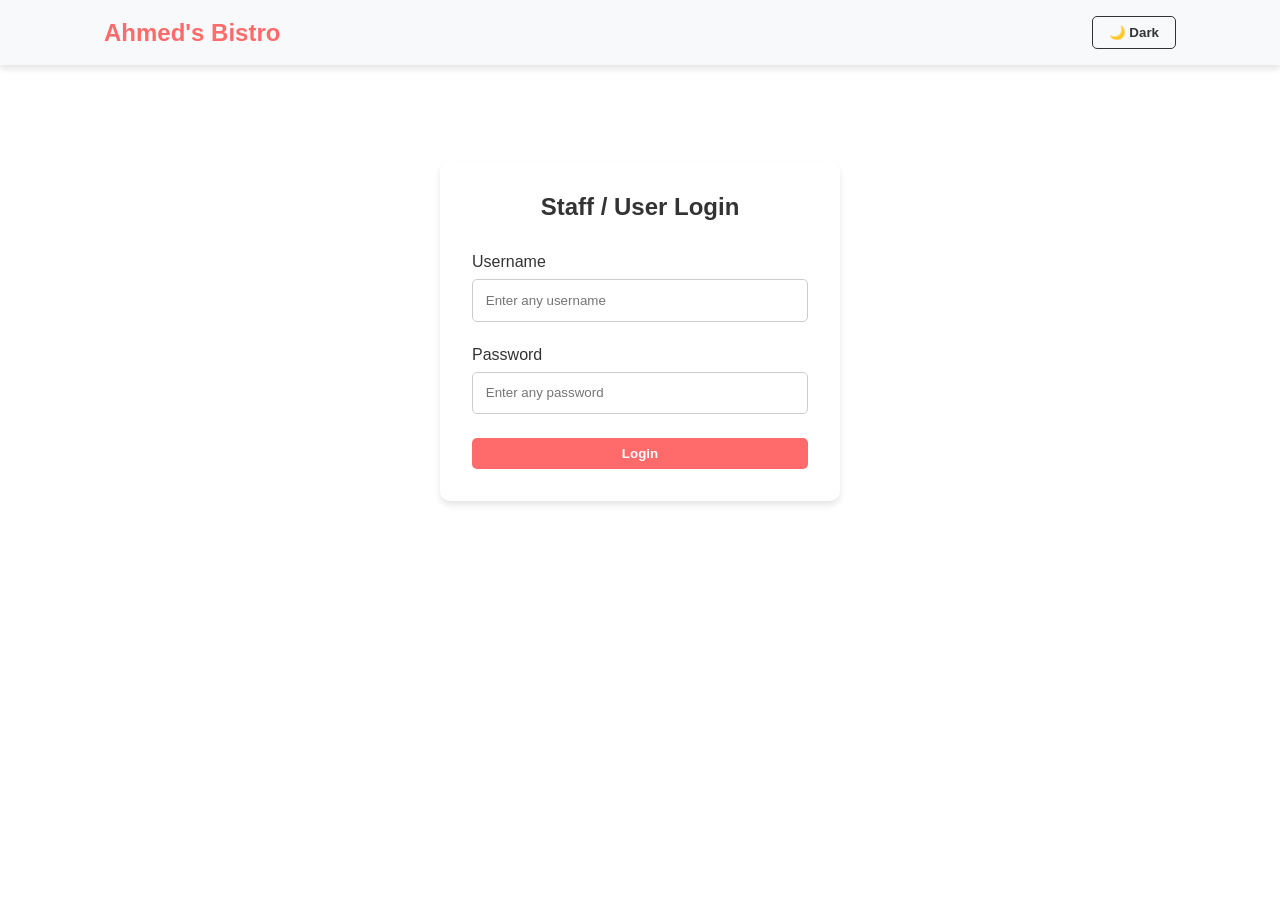
==== index.html @ ef03b662 "Initial commit - Complete Restaurant Project" ====
<!DOCTYPE html>
<html lang="en">
<head>
    <meta charset="UTF-8">
    <meta name="viewport" content="width=device-width, initial-scale=1.0">
    <title>Home - Restaurant</title>
    <link rel="stylesheet" href="css/style.css">
</head>
<body>
    <header>
        <nav>
            <a href="index.html" class="logo">Ahmed's Bistro</a>
            <ul>
                <li><a href="index.html" class="active">Home</a></li>
                <li><a href="menu.html">Menu</a></li>
                <li><a href="about.html">About</a></li>
                <li><a href="contact.html">Contact</a></li>
            </ul>
            <div class="nav-buttons">
                <button id="theme-toggle">🌙 Dark</button>
                <button id="logout-btn">Logout</button>
            </div>
        </nav>
    </header>

    <main>
        <section class="hero reveal">
            <div class="slider">
    <img src="images/slider1.jpeg" alt="Food 1" class="slide active">
<img src="images/slider2.jpeg" alt="Food 2" class="slide">
<img src="images/slider3.jpeg" alt="Food 3" class="slide">
            </div>
            <div class="hero-content">
                <h1>Welcome to Ahmed's Bistro</h1>
                <p>Experience the best flavors cooked with passion.</p>
                <div id="clock">Loading Clock...</div>
            </div>
        </section>

        <section class="reveal" style="margin-top: 4rem; text-align: center;">
            <h2>Fresh & Delicious</h2>
            <p style="margin-top: 1rem;">We pride ourselves on delivering a memorable dining experience using modern culinary techniques alongside classic recipes.</p>
        </section>
    </main>

    <footer>
        <p>&copy; 2026 Ahmed's Bistro. All rights reserved.</p>
    </footer>

    <script src="js/script.js"></script>
</body>
</html>
---- css/style.css ----
/* --- CSS Variables & Reset --- */
:root {
  --primary-color: #ff6b6b;
  --bg-color: #ffffff;
  --text-color: #333333;
  --nav-bg: #f8f9fa;
  --card-bg: #ffffff;
  --shadow: 0 4px 6px rgba(0,0,0,0.1);
  --transition: all 0.3s ease;
}

body.dark-mode {
  --bg-color: #121212;
  --text-color: #f1f1f1;
  --nav-bg: #1e1e1e;
  --card-bg: #242424;
  --shadow: 0 4px 6px rgba(255,255,255,0.05);
}

* {
  margin: 0;
  padding: 0;
  box-sizing: border-box;
  font-family: 'Segoe UI', Tahoma, Geneva, Verdana, sans-serif;
  scroll-behavior: smooth;
}

body {
  background-color: var(--bg-color);
  color: var(--text-color);
  transition: var(--transition);
  display: flex;
  flex-direction: column;
  min-height: 100vh;
}

/* --- Navigation Bar --- */
header {
  background-color: var(--nav-bg);
  box-shadow: var(--shadow);
  position: sticky;
  top: 0;
  z-index: 1000;
}

nav {
  display: flex;
  justify-content: space-between;
  align-items: center;
  padding: 1rem 5%;
  max-width: 1200px;
  margin: 0 auto;
}

nav .logo {
  font-size: 1.5rem;
  font-weight: bold;
  color: var(--primary-color);
  text-decoration: none;
}

nav ul {
  display: flex;
  list-style: none;
  gap: 1.5rem;
  align-items: center;
}

nav a {
  text-decoration: none;
  color: var(--text-color);
  font-weight: 500;
  transition: var(--transition);
}

nav a:hover, nav a.active {
  color: var(--primary-color);
}

.nav-buttons {
  display: flex;
  gap: 1rem;
}

button {
  cursor: pointer;
  border: none;
  padding: 0.5rem 1rem;
  border-radius: 5px;
  background-color: var(--primary-color);
  color: white;
  font-weight: bold;
  transition: var(--transition);
}

button:hover {
  background-color: #e55a5a;
  transform: translateY(-2px);
}

#theme-toggle {
  background-color: transparent;
  color: var(--text-color);
  border: 1px solid var(--text-color);
}

#theme-toggle:hover {
  background-color: var(--text-color);
  color: var(--bg-color);
}

/* --- Shared Layout & Utilities --- */
main {
  flex: 1;
  padding: 2rem 5%;
  max-width: 1200px;
  margin: 0 auto;
  width: 100%;
}

.text-center { text-align: center; margin-bottom: 2rem; }

/* Scroll Animations */
.reveal {
  opacity: 0;
  transform: translateY(50px);
  transition: all 0.8s ease-in-out;
}
.reveal.active {
  opacity: 1;
  transform: translateY(0);
}

/* --- Login & Contact Forms --- */
.form-container {
  max-width: 400px;
  margin: 4rem auto;
  background: var(--card-bg);
  padding: 2rem;
  border-radius: 10px;
  box-shadow: var(--shadow);
}

.form-group {
  margin-bottom: 1.5rem;
}

.form-group label {
  display: block;
  margin-bottom: 0.5rem;
}

.form-group input, .form-group textarea {
  width: 100%;
  padding: 0.8rem;
  border: 1px solid #ccc;
  border-radius: 5px;
  background: var(--bg-color);
  color: var(--text-color);
}

.error-msg { color: #ff4757; font-size: 0.9rem; margin-top: 0.5rem; display: none; }
.success-msg { color: #2ed573; font-size: 0.9rem; margin-top: 0.5rem; display: none; }

/* --- Home Page (Hero, Slider, Clock) --- */
.hero {
  position: relative;
  height: 60vh;
  border-radius: 15px;
  overflow: hidden;
  display: flex;
  align-items: center;
  justify-content: center;
  color: white;
  text-align: center;
}

.slider {
  position: absolute;
  top: 0; left: 0; width: 100%; height: 100%;
  z-index: -1;
}

.slide {
  width: 100%; height: 100%;
  object-fit: cover;
  position: absolute;
  opacity: 0;
  transition: opacity 1s ease-in-out;
}

.slide.active { opacity: 1; }
.hero-content { background: rgba(0,0,0,0.5); padding: 2rem; border-radius: 10px; }
#clock { font-size: 2rem; font-weight: bold; margin-top: 1rem; color: #f1c40f; }

/* --- Menu Page (Filters & Grid) --- */
.filter-container {
  display: flex;
  justify-content: center;
  gap: 1rem;
  margin-bottom: 2rem;
  flex-wrap: wrap;
}

.filter-btn {
  background: var(--nav-bg);
  color: var(--text-color);
  border: 1px solid var(--primary-color);
}
.filter-btn.active, .filter-btn:hover {
  background: var(--primary-color);
  color: white;
}

.menu-grid {
  display: grid;
  grid-template-columns: repeat(auto-fill, minmax(250px, 1fr));
  gap: 2rem;
}

.menu-card {
  background: var(--card-bg);
  border-radius: 10px;
  overflow: hidden;
  box-shadow: var(--shadow);
  transition: var(--transition);
}

.menu-card:hover { transform: translateY(-5px); }
.menu-card img { width: 100%; height: 200px; object-fit: cover; }
.menu-card-content { padding: 1rem; text-align: center; }
.price { color: var(--primary-color); font-weight: bold; font-size: 1.2rem; margin-top: 0.5rem;}

/* --- Footer --- */
footer {
  background: var(--nav-bg);
  text-align: center;
  padding: 1.5rem;
  box-shadow: 0 -4px 6px rgba(0,0,0,0.05);
  margin-top: auto;
}

/* --- Responsive Design --- */
@media (max-width: 768px) {
  nav { flex-direction: column; gap: 1rem; }
  nav ul { flex-wrap: wrap; justify-content: center; }
  .hero { height: 40vh; }
}
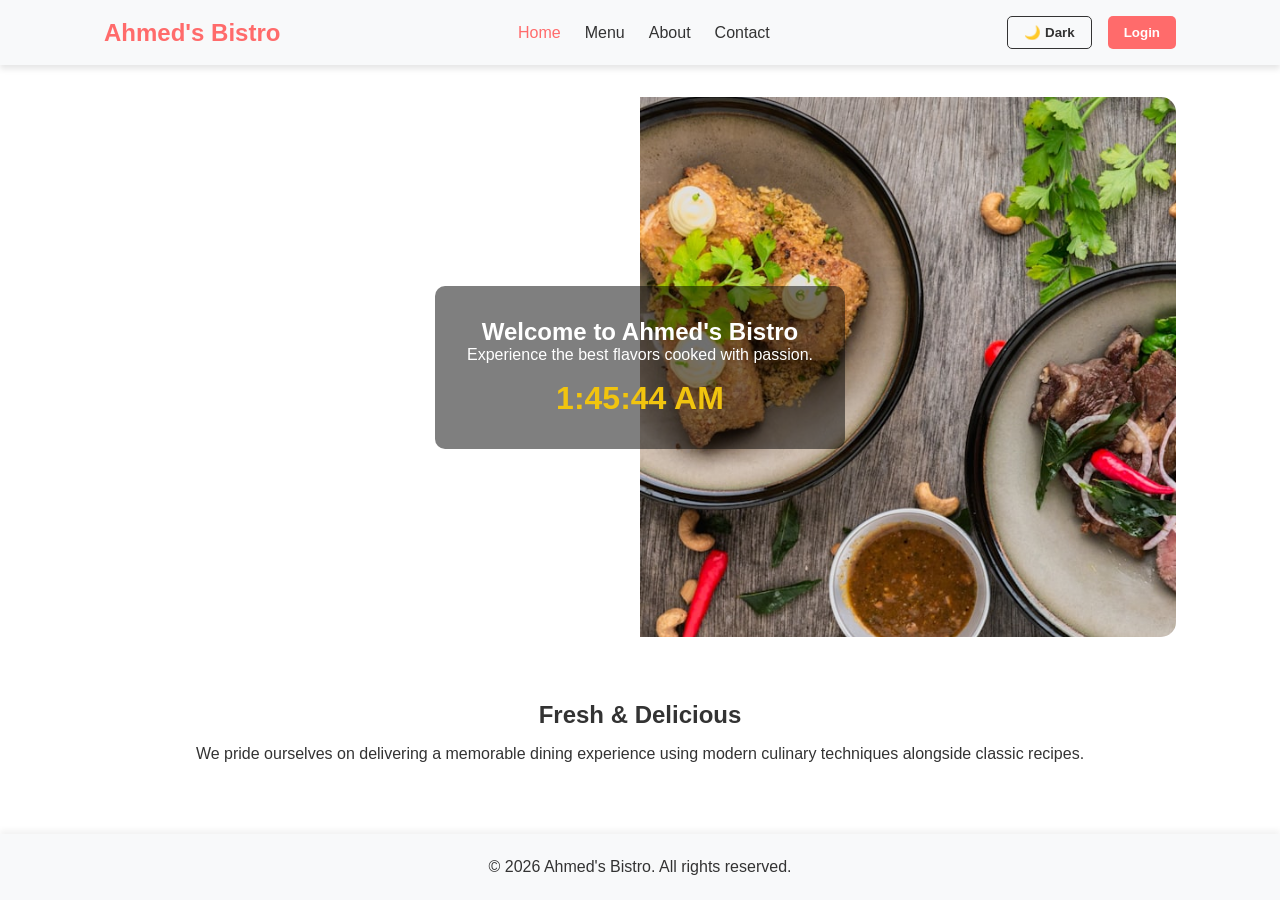
==== commit a1c6ab66: "Add signup page, update login logic, and add user validation" ====
--- a/index.html
+++ b/index.html
@@ -17,9 +17,9 @@
                 <li><a href="contact.html">Contact</a></li>
             </ul>
             <div class="nav-buttons">
-                <button id="theme-toggle">🌙 Dark</button>
-                <button id="logout-btn">Logout</button>
-            </div>
+    <button id="theme-toggle">🌙 Dark</button>
+    <button id="auth-btn">Login</button>
+</div>
         </nav>
     </header>
 
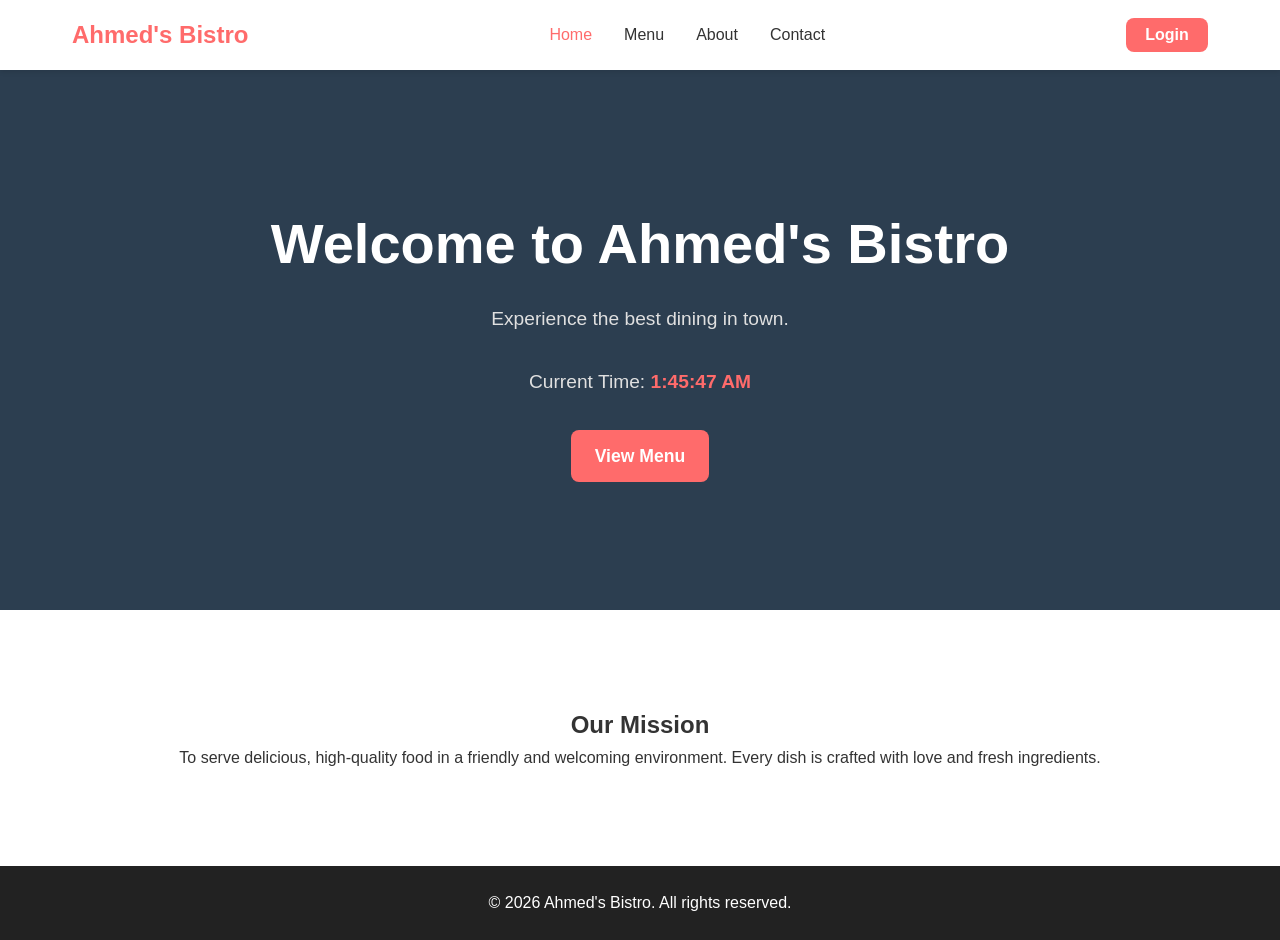
==== commit 38b8374f: "Simplify project to meet core university requirements" ====
--- a/index.html
+++ b/index.html
@@ -3,43 +3,44 @@
 <head>
     <meta charset="UTF-8">
     <meta name="viewport" content="width=device-width, initial-scale=1.0">
-    <title>Home - Restaurant</title>
+    <title>Ahmed's Bistro - Home</title>
     <link rel="stylesheet" href="css/style.css">
 </head>
 <body>
     <header>
         <nav>
             <a href="index.html" class="logo">Ahmed's Bistro</a>
-            <ul>
+            <ul class="nav-links">
                 <li><a href="index.html" class="active">Home</a></li>
                 <li><a href="menu.html">Menu</a></li>
                 <li><a href="about.html">About</a></li>
                 <li><a href="contact.html">Contact</a></li>
             </ul>
             <div class="nav-buttons">
-    <button id="theme-toggle">🌙 Dark</button>
-    <button id="auth-btn">Login</button>
-</div>
+                <button id="auth-btn">Login</button>
+            </div>
         </nav>
     </header>
 
     <main>
-        <section class="hero reveal">
-            <div class="slider">
-    <img src="images/slider1.jpeg" alt="Food 1" class="slide active">
-<img src="images/slider2.jpeg" alt="Food 2" class="slide">
-<img src="images/slider3.jpeg" alt="Food 3" class="slide">
-            </div>
+        <section class="hero">
             <div class="hero-content">
                 <h1>Welcome to Ahmed's Bistro</h1>
-                <p>Experience the best flavors cooked with passion.</p>
-                <div id="clock">Loading Clock...</div>
+                <p>Experience the best dining in town.</p>
+                
+                <div class="clock-container" style="margin: 20px 0; font-size: 1.2rem;">
+                    <p>Current Time: <span id="clock" style="font-weight: bold; color: var(--primary-color);">Loading...</span></p>
+                </div>
+                
+                <a href="menu.html" class="btn">View Menu</a>
             </div>
         </section>
 
-        <section class="reveal" style="margin-top: 4rem; text-align: center;">
-            <h2>Fresh & Delicious</h2>
-            <p style="margin-top: 1rem;">We pride ourselves on delivering a memorable dining experience using modern culinary techniques alongside classic recipes.</p>
+        <section class="welcome-section">
+            <div class="container text-center">
+                <h2>Our Mission</h2>
+                <p>To serve delicious, high-quality food in a friendly and welcoming environment. Every dish is crafted with love and fresh ingredients.</p>
+            </div>
         </section>
     </main>
 
@@ -49,4 +50,4 @@
 
     <script src="js/script.js"></script>
 </body>
-</html>
+</html>
--- a/css/style.css
+++ b/css/style.css
@@ -1,248 +1,300 @@
-/* --- CSS Variables & Reset --- */
+/* =========================================
+   1. Global Styles & Variables
+========================================= */
 :root {
-  --primary-color: #ff6b6b;
-  --bg-color: #ffffff;
-  --text-color: #333333;
-  --nav-bg: #f8f9fa;
-  --card-bg: #ffffff;
-  --shadow: 0 4px 6px rgba(0,0,0,0.1);
-  --transition: all 0.3s ease;
-}
-
-body.dark-mode {
-  --bg-color: #121212;
-  --text-color: #f1f1f1;
-  --nav-bg: #1e1e1e;
-  --card-bg: #242424;
-  --shadow: 0 4px 6px rgba(255,255,255,0.05);
-}
-
+    --primary-color: #ff6b6b; /* Main restaurant color (light red) */
+    --text-color: #333333;    /* Default text color */
+    --bg-color: #f8f9fa;      /* Main background color */
+    --card-bg: #ffffff;       /* Background color for cards and containers */
+    --border-radius: 8px;     /* Standard border radius for rounded corners */
+}
+
+/* Reset default browser margins and paddings */
 * {
-  margin: 0;
-  padding: 0;
-  box-sizing: border-box;
-  font-family: 'Segoe UI', Tahoma, Geneva, Verdana, sans-serif;
-  scroll-behavior: smooth;
+    margin: 0;
+    padding: 0;
+    box-sizing: border-box;
+    font-family: 'Segoe UI', Tahoma, Geneva, Verdana, sans-serif;
 }
 
 body {
-  background-color: var(--bg-color);
-  color: var(--text-color);
-  transition: var(--transition);
-  display: flex;
-  flex-direction: column;
-  min-height: 100vh;
-}
-
-/* --- Navigation Bar --- */
+    background-color: var(--bg-color);
+    color: var(--text-color);
+    line-height: 1.6;
+    /* Flexbox setup to keep the footer at the bottom of the page */
+    display: flex;
+    flex-direction: column;
+    min-height: 100vh;
+}
+
+a {
+    text-decoration: none;
+    color: inherit;
+}
+
+ul {
+    list-style: none;
+}
+
+/* Standard container to center content and set a maximum width */
+.container {
+    max-width: 1200px;
+    margin: 0 auto;
+    padding: 2rem;
+}
+
+.text-center {
+    text-align: center;
+}
+
+/* =========================================
+   2. Navigation Bar (Header)
+========================================= */
 header {
-  background-color: var(--nav-bg);
-  box-shadow: var(--shadow);
-  position: sticky;
-  top: 0;
-  z-index: 1000;
+    background-color: var(--card-bg);
+    box-shadow: 0 2px 5px rgba(0,0,0,0.1);
+    position: sticky; /* Keeps the header fixed at the top while scrolling */
+    top: 0;
+    z-index: 100;
 }
 
 nav {
-  display: flex;
-  justify-content: space-between;
-  align-items: center;
-  padding: 1rem 5%;
-  max-width: 1200px;
-  margin: 0 auto;
-}
-
-nav .logo {
-  font-size: 1.5rem;
-  font-weight: bold;
-  color: var(--primary-color);
-  text-decoration: none;
-}
-
-nav ul {
-  display: flex;
-  list-style: none;
-  gap: 1.5rem;
-  align-items: center;
-}
-
-nav a {
-  text-decoration: none;
-  color: var(--text-color);
-  font-weight: 500;
-  transition: var(--transition);
-}
-
-nav a:hover, nav a.active {
-  color: var(--primary-color);
-}
-
-.nav-buttons {
-  display: flex;
-  gap: 1rem;
-}
-
-button {
-  cursor: pointer;
-  border: none;
-  padding: 0.5rem 1rem;
-  border-radius: 5px;
-  background-color: var(--primary-color);
-  color: white;
-  font-weight: bold;
-  transition: var(--transition);
-}
-
-button:hover {
-  background-color: #e55a5a;
-  transform: translateY(-2px);
-}
-
-#theme-toggle {
-  background-color: transparent;
-  color: var(--text-color);
-  border: 1px solid var(--text-color);
-}
-
-#theme-toggle:hover {
-  background-color: var(--text-color);
-  color: var(--bg-color);
-}
-
-/* --- Shared Layout & Utilities --- */
-main {
-  flex: 1;
-  padding: 2rem 5%;
-  max-width: 1200px;
-  margin: 0 auto;
-  width: 100%;
-}
-
-.text-center { text-align: center; margin-bottom: 2rem; }
-
-/* Scroll Animations */
-.reveal {
-  opacity: 0;
-  transform: translateY(50px);
-  transition: all 0.8s ease-in-out;
-}
-.reveal.active {
-  opacity: 1;
-  transform: translateY(0);
-}
-
-/* --- Login & Contact Forms --- */
+    max-width: 1200px;
+    margin: 0 auto;
+    padding: 1rem 2rem;
+    display: flex;
+    justify-content: space-between; /* Spaces out logo, links, and buttons */
+    align-items: center;
+}
+
+.logo {
+    font-size: 1.5rem;
+    font-weight: bold;
+    color: var(--primary-color);
+}
+
+.nav-links {
+    display: flex;
+    gap: 2rem;
+}
+
+.nav-links a {
+    font-weight: 500;
+    transition: color 0.3s ease; /* Smooth color transition on hover */
+}
+
+.nav-links a:hover,
+.nav-links a.active {
+    color: var(--primary-color);
+}
+
+/* General Button Styles (Login, View Menu) */
+#auth-btn, .btn {
+    background-color: var(--primary-color);
+    color: white;
+    border: none;
+    padding: 0.5rem 1.2rem;
+    border-radius: var(--border-radius);
+    cursor: pointer;
+    font-size: 1rem;
+    font-weight: bold;
+    transition: background 0.3s ease;
+}
+
+#auth-btn:hover, .btn:hover {
+    background-color: #e55a5a;
+}
+
+.btn {
+    display: inline-block;
+    padding: 0.75rem 1.5rem;
+    font-size: 1.1rem;
+}
+
+/* =========================================
+   3. Hero Section (Home Page)
+========================================= */
+.hero {
+    background-color: #2c3e50; /* Dark fallback background color */
+    /* Uncomment the line below to add a background image */
+    /* background: linear-gradient(rgba(0, 0, 0, 0.6), rgba(0, 0, 0, 0.6)), url('../images/hero.jpg') center/cover; */
+    color: white;
+    height: 60vh;
+    display: flex;
+    align-items: center;
+    justify-content: center;
+    text-align: center;
+    padding: 0 2rem;
+}
+
+.hero-content h1 {
+    font-size: 3.5rem;
+    margin-bottom: 1rem;
+}
+
+.hero-content p {
+    font-size: 1.2rem;
+    margin-bottom: 2rem;
+    color: #e0e0e0;
+}
+
+.welcome-section {
+    padding: 4rem 2rem;
+    background-color: var(--card-bg);
+}
+
+/* =========================================
+   4. Menu Section & Grid
+========================================= */
+.filters {
+    margin-bottom: 2rem;
+}
+
+.filter-btn {
+    background: transparent;
+    border: 2px solid var(--primary-color);
+    color: var(--text-color);
+    padding: 0.5rem 1.5rem;
+    margin: 0.5rem;
+    border-radius: 20px;
+    cursor: pointer;
+    font-weight: bold;
+    transition: all 0.3s ease;
+}
+
+.filter-btn:hover {
+    background: var(--primary-color);
+    color: white;
+}
+
+.menu-grid {
+    display: grid;
+    /* Responsive grid: Automatically adjusts columns based on screen width */
+    grid-template-columns: repeat(auto-fit, minmax(250px, 1fr));
+    gap: 2rem;
+}
+
+.menu-card {
+    background-color: var(--card-bg);
+    padding: 1.5rem;
+    border-radius: var(--border-radius);
+    box-shadow: 0 4px 6px rgba(0,0,0,0.05);
+    text-align: center;
+    transition: transform 0.3s ease, box-shadow 0.3s ease;
+}
+
+/* Lift up effect when hovering over a menu card */
+.menu-card:hover {
+    transform: translateY(-5px);
+    box-shadow: 0 8px 15px rgba(0,0,0,0.1);
+}
+
+.menu-card h3 {
+    margin-bottom: 0.5rem;
+}
+
+.price {
+    display: block;
+    color: var(--primary-color);
+    font-weight: bold;
+    font-size: 1.3rem;
+    margin-top: 1rem;
+}
+
+/* =========================================
+   5. Forms (Login & Contact)
+========================================= */
 .form-container {
-  max-width: 400px;
-  margin: 4rem auto;
-  background: var(--card-bg);
-  padding: 2rem;
-  border-radius: 10px;
-  box-shadow: var(--shadow);
+    max-width: 400px;
+    margin: 2rem auto;
+    padding: 2.5rem 2rem;
+    background-color: var(--card-bg);
+    border-radius: var(--border-radius);
+    box-shadow: 0 4px 15px rgba(0,0,0,0.08);
+}
+
+/* Make the contact form slightly wider than the login form */
+.contact-section .form-container {
+    max-width: 600px; 
 }
 
 .form-group {
-  margin-bottom: 1.5rem;
+    margin-bottom: 1.5rem;
+    text-align: left;
 }
 
 .form-group label {
-  display: block;
-  margin-bottom: 0.5rem;
-}
-
-.form-group input, .form-group textarea {
-  width: 100%;
-  padding: 0.8rem;
-  border: 1px solid #ccc;
-  border-radius: 5px;
-  background: var(--bg-color);
-  color: var(--text-color);
-}
-
-.error-msg { color: #ff4757; font-size: 0.9rem; margin-top: 0.5rem; display: none; }
-.success-msg { color: #2ed573; font-size: 0.9rem; margin-top: 0.5rem; display: none; }
-
-/* --- Home Page (Hero, Slider, Clock) --- */
-.hero {
-  position: relative;
-  height: 60vh;
-  border-radius: 15px;
-  overflow: hidden;
-  display: flex;
-  align-items: center;
-  justify-content: center;
-  color: white;
-  text-align: center;
-}
-
-.slider {
-  position: absolute;
-  top: 0; left: 0; width: 100%; height: 100%;
-  z-index: -1;
-}
-
-.slide {
-  width: 100%; height: 100%;
-  object-fit: cover;
-  position: absolute;
-  opacity: 0;
-  transition: opacity 1s ease-in-out;
-}
-
-.slide.active { opacity: 1; }
-.hero-content { background: rgba(0,0,0,0.5); padding: 2rem; border-radius: 10px; }
-#clock { font-size: 2rem; font-weight: bold; margin-top: 1rem; color: #f1c40f; }
-
-/* --- Menu Page (Filters & Grid) --- */
-.filter-container {
-  display: flex;
-  justify-content: center;
-  gap: 1rem;
-  margin-bottom: 2rem;
-  flex-wrap: wrap;
-}
-
-.filter-btn {
-  background: var(--nav-bg);
-  color: var(--text-color);
-  border: 1px solid var(--primary-color);
-}
-.filter-btn.active, .filter-btn:hover {
-  background: var(--primary-color);
-  color: white;
-}
-
-.menu-grid {
-  display: grid;
-  grid-template-columns: repeat(auto-fill, minmax(250px, 1fr));
-  gap: 2rem;
-}
-
-.menu-card {
-  background: var(--card-bg);
-  border-radius: 10px;
-  overflow: hidden;
-  box-shadow: var(--shadow);
-  transition: var(--transition);
-}
-
-.menu-card:hover { transform: translateY(-5px); }
-.menu-card img { width: 100%; height: 200px; object-fit: cover; }
-.menu-card-content { padding: 1rem; text-align: center; }
-.price { color: var(--primary-color); font-weight: bold; font-size: 1.2rem; margin-top: 0.5rem;}
-
-/* --- Footer --- */
+    display: block;
+    margin-bottom: 0.5rem;
+    font-weight: 600;
+}
+
+.form-group input,
+.form-group textarea {
+    width: 100%;
+    padding: 0.75rem;
+    border: 1px solid #ccc;
+    border-radius: var(--border-radius);
+    font-size: 1rem;
+    transition: border-color 0.3s ease;
+}
+
+.form-group input:focus,
+.form-group textarea:focus {
+    outline: none;
+    border-color: var(--primary-color);
+}
+
+button[type="submit"] {
+    background-color: var(--primary-color);
+    color: white;
+    border: none;
+    padding: 0.75rem;
+    border-radius: var(--border-radius);
+    cursor: pointer;
+    font-size: 1.1rem;
+    font-weight: bold;
+    transition: background 0.3s;
+}
+
+button[type="submit"]:hover {
+    background-color: #e55a5a;
+}
+
+/* =========================================
+   6. Footer
+========================================= */
 footer {
-  background: var(--nav-bg);
-  text-align: center;
-  padding: 1.5rem;
-  box-shadow: 0 -4px 6px rgba(0,0,0,0.05);
-  margin-top: auto;
-}
-
-/* --- Responsive Design --- */
+    background-color: #222;
+    color: #fff;
+    text-align: center;
+    padding: 1.5rem;
+    margin-top: auto; /* Pushes the footer to the bottom of the viewport */
+}
+
+/* =========================================
+   7. Responsive Design (Mobile / Tablet)
+========================================= */
+/* Applies these styles only on screens 768px wide or smaller */
 @media (max-width: 768px) {
-  nav { flex-direction: column; gap: 1rem; }
-  nav ul { flex-wrap: wrap; justify-content: center; }
-  .hero { height: 40vh; }
-}
+    nav {
+        flex-direction: column;
+        gap: 1rem;
+    }
+
+    .nav-links {
+        flex-direction: column;
+        text-align: center;
+        gap: 1rem;
+    }
+
+    .hero-content h1 {
+        font-size: 2.2rem;
+    }
+    
+    .filters {
+        display: flex;
+        flex-direction: column;
+        gap: 0.5rem;
+    }
+}
